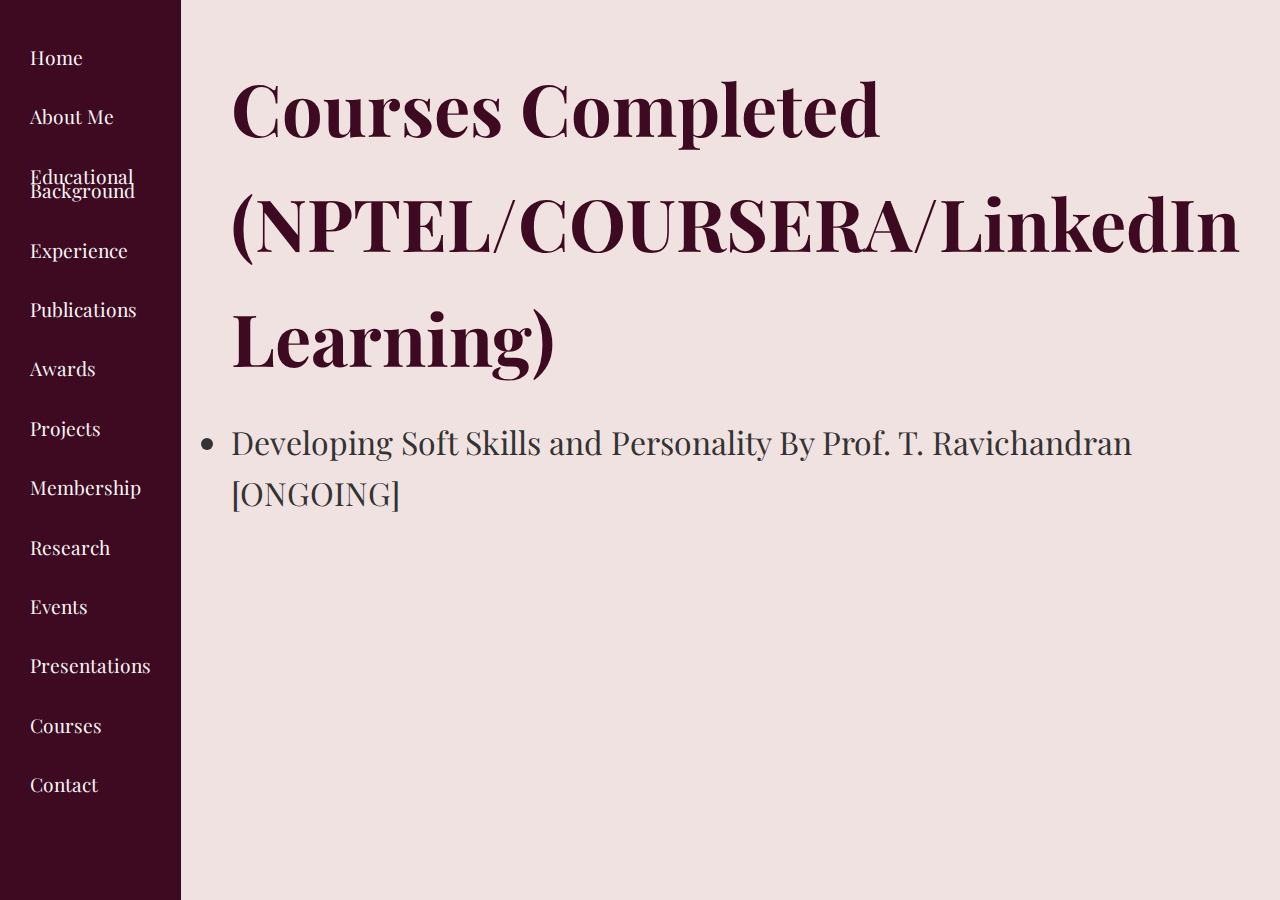
==== courses.html @ a2946207 "first commit" ====
<!DOCTYPE html>
<html lang="en">
<head>
  <meta charset="UTF-8">
  <meta name="viewport" content="width=device-width, initial-scale=1.0">
  <title>About Me - Suchandra Ghoshal Portfolio</title>
  <link rel="stylesheet" href="css/styles.css">
</head>
<body>
  <div class="container">
    <nav class="sidebar">
      <ul>
        <li><a href="index.html">Home</a></li>
        <li><a href="about.html">About Me</a></li>
        <li><a href="education.html">Educational Background</a></li>
        <li><a href="experience.html">Experience</a></li>
        <li><a href="publications.html">Publications</a></li>
        <li><a href="awards.html">Awards</a></li>
        <li><a href="projects.html">Projects</a></li>
        <li><a href="membership.html">Membership</a></li>
        <li><a href="research.html">Research</a></li>
        <li><a href="events.html">Events</a></li>
        <li><a href="presentations.html">Presentations</a></li>
        <li><a href="courses.html">Courses</a></li>
        <li><a href="contact.html">Contact</a></li>
      </ul>
    </nav>

    <main class="main-content">
      <h1>Courses Completed (NPTEL/COURSERA/LinkedIn Learning)</h1>
      <p>
        <li>Developing Soft Skills and Personality By Prof. T. Ravichandran [ONGOING]</li>
        </p>
    </main>
  </div>
</body>
</html>
---- css/styles.css ----
/* General Styles */
@import url('https://fonts.googleapis.com/css2?family=Playfair+Display:wght@400;700&family=Open+Sans:wght@400;600&display=swap');

* {
  margin: 0;
  padding: 0;
  box-sizing: border-box;
}

body {
    font-family: 'Playfair Display', serif;
  background-color: #f4f4f4;
  color: #333;
  line-height: 1.6;
  font-size: 2rem;
}

/* Main container with a smooth box-shadow */
.container {
  display: flex;
  min-height: 100vh;
  box-shadow: 0 4px 10px rgba(0, 0, 0, 0.1);
  align-items: flex-start;
}

/* Sidebar */
.sidebar {
  width: 280px;
  background-color: #3E0A21; /* Burgundy color */
  padding: 40px 20px;
  color: white;
  height: 100vh;
  display: flex;
  flex-direction: column;
  justify-content: space-between;
}

.sidebar h1 {
  font-family: 'Playfair Display', serif;
  font-size: 1.8rem;
  margin-bottom: 40px;
  letter-spacing: 1px;
  color: #f7f7f7;
  
}

.sidebar ul {
  list-style-type: none;
}

.sidebar ul li {
  margin-bottom: 25px;
  line-height: 0.75;
}

.sidebar ul li a {
  color: #f7f7f7;
  text-decoration: none;
  font-size: 1.2rem;
  padding: 10px;
  display: block;
  transition: background 0.3s ease, color 0.3s ease;
}

.sidebar ul li a:hover {
  background-color: rgba(255, 255, 255, 0.2);
  border-radius: 8px;
}

/* Main Content */
/* Main Content */
.main-content {
    flex: 1;
    height: 100vh; /* Set to full viewport height */
    padding: 50px;
    background-color: rgb(241, 226, 226);
    display: flex;
    justify-content: flex-start; /* Align content to the top */
    flex-direction: column;  
  }
  

/* Home Section Styles */
.home-section {
  text-align: center;
}

.profile-image {
  width: 500px;
  height: 500px;
  
  border: 5px solid #3E0A21;
  padding: 10px;
  margin-bottom: 30px;
  transition: transform 0.3s ease, box-shadow 0.3s ease;
  
}

.profile-image:hover {
  transform: scale(1.05);
  box-shadow: 0 10px 20px rgba(0, 0, 0, 0.15);
}

h1 {
  font-family: 'Playfair Display', serif;
  font-size: 4.5rem;
  color: #3E0A21;
  margin-bottom: 20px;
}

p {
  font-size: 2rem;
  color: #555;
  max-width: 800px;
  margin: 0 auto;
  
}

/* Button Style */
.button {
  display: inline-block;
  margin-top: 30px;
  padding: 10px 30px;
  font-size: 1rem;
  font-weight: 600;
  color: #fff;
  background-color: #3E0A21;
  border-radius: 8px;
  text-decoration: none;
  transition: background-color 0.3s ease;
}

.button:hover {
  background-color: #7B2631;
}
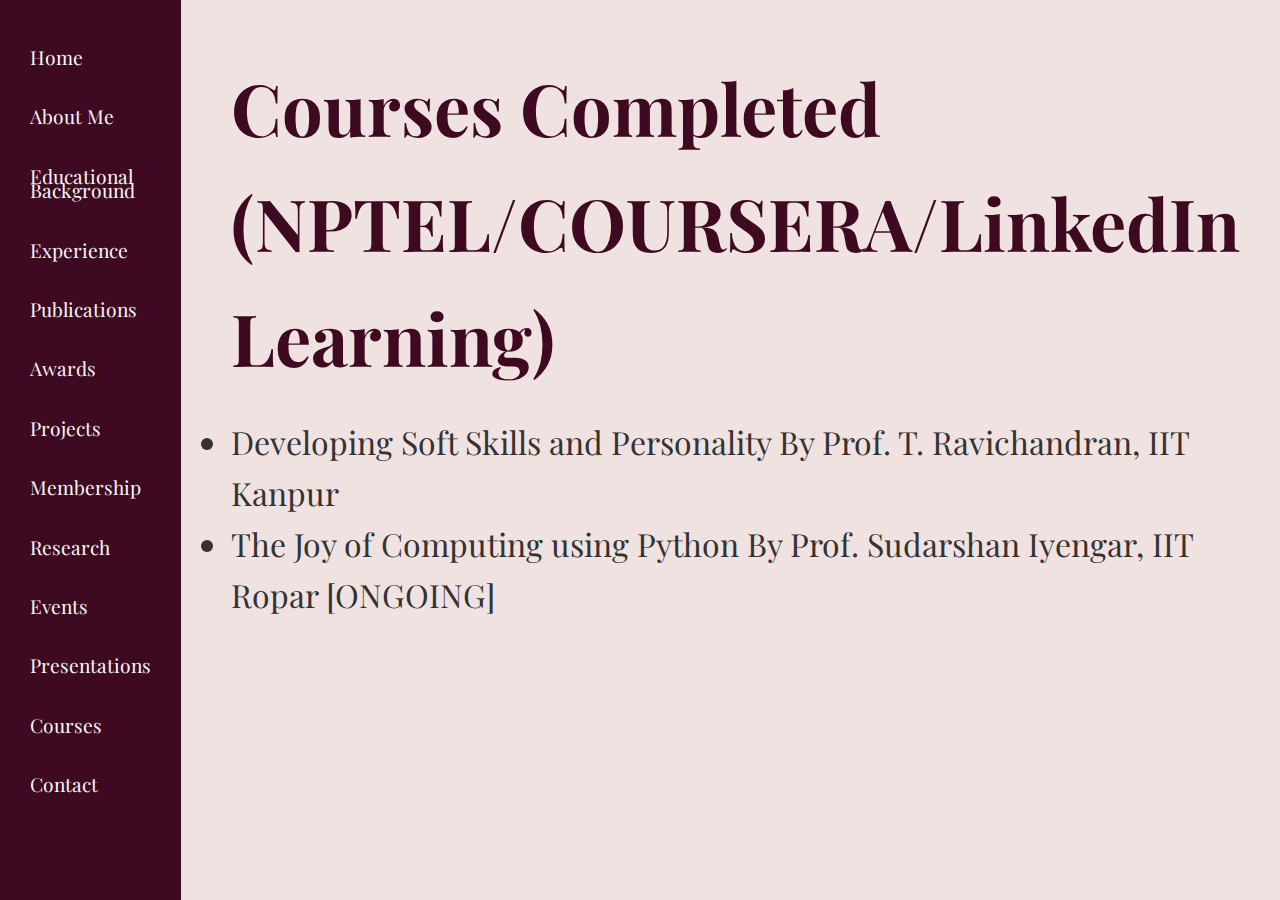
==== commit 4e7b7fbc: "Update courses.html" ====
--- a/courses.html
+++ b/courses.html
@@ -29,7 +29,8 @@
     <main class="main-content">
       <h1>Courses Completed (NPTEL/COURSERA/LinkedIn Learning)</h1>
       <p>
-        <li>Developing Soft Skills and Personality By Prof. T. Ravichandran [ONGOING]</li>
+        <li>Developing Soft Skills and Personality By Prof. T. Ravichandran, IIT Kanpur</li>
+        <li>The Joy of Computing using Python By Prof. Sudarshan Iyengar, IIT Ropar [ONGOING]</li>
         </p>
     </main>
   </div>
